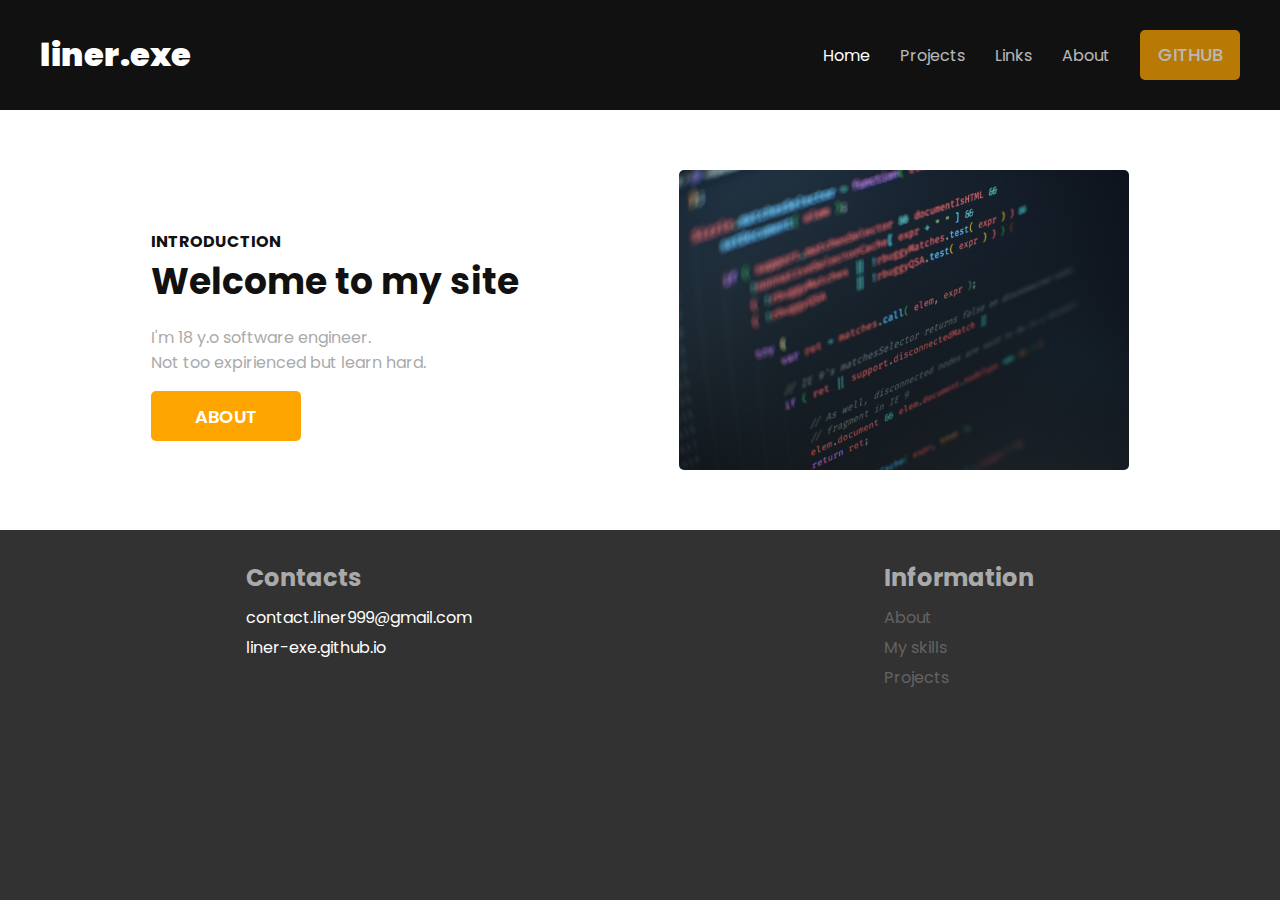
==== index.html @ c52f9169 "Add files via upload" ====
<!DOCTYPE html>
<html>
    <head>
        <meta charset="UTF-8">
        <meta name="viewport" content="width=device-width, initial-scale=1.0">
        <title>liner-exe's site</title>
        <link rel="stylesheet" href="style.css">
        <link rel="icon" href="favicon.png">
    </head>
    <body>
        <header class="header">
            <div class="container">
                <a href="https://liner-exe.github.io" class="header__logo">liner.exe</a>
                    <nav class="header__navbar">
                        <ul class="header__links">
                            <li><a href="https://liner-exe.github.io" class="visited">Home</a></li>
                            <li><a href="oops/oops.html">Projects</a></li>
                            <li><a href="oops/oops.html">Links</a></li>
                            <li><a href="oops/oops.html">About</a>
                            </li>
                        </ul>
        
                        <a href="https://github.com/liner-exe" class="btn">GitHub</a>
                    </nav>
            </div>
        </header>
        <main class="main">
            <section class="introduction">
                <div class="container">
                    <div class="introduction__left">
                        <h4 class="introduction__subtitle">INTRODUCTION</h4>
                        <h1 class="introduction__title">Welcome to my site</h1>
                        <p class="introduction__text">I'm 18 y.o software engineer.<br>Not too expirienced but learn hard.</p>
                        <a href="oops/oops.html" class="btn">ABOUT</a>
                    </div>
                    
                    <img src="images/introduction_banner.jpg" class="introduction__banner">
                </div>
            </section>
        </main>
        <footer class="footer">
            <div class="container">
                <div class="footer__contacts">
                    <h2 class="footer__contacts-title">Contacts</h2>
                    <a href="mailto:contact.liner999@gmail.com" class="footer__email">contact.liner999@gmail.com</a>
                    <a href="https://liner-exe.github.io" class="footer__site-link">liner-exe.github.io</a>
                </div>
                <div class="footer__info">
                    <h2>Information</h2>
                    <a href="oops/oops.html" class="info__about">About</a>
                    <a href="oops/oops.html" class="info__my-skills">My skills</a>
                    <a href="oops/oops.html" class="info__projects">Projects</a>
                </div>
                <!-- <div class="footer__social-networks">
                </div> -->
            </div>
        </footer>
    </body>
</html>
---- style.css ----
@import url('https://fonts.googleapis.com/css2?family=Poppins:ital,wght@0,100;0,200;0,300;0,400;0,500;0,600;0,700;0,800;0,900;1,100;1,200;1,300;1,400;1,500;1,600;1,700;1,800;1,900&display=swap');

* {
    font-family: "Poppins", sans-serif;
}

/*- general styles */

body {
    margin: 0;
    padding: 0;
    height: 100vh;
}

a {
    text-decoration: none;
    color: #fff;
}

ul {
    list-style: none;
    padding: 0;
    margin: 0;
}

h1, h2, h3, h4 {
    color: #fff;
    margin: 0;
}

.container {
    max-width: 1200px;
    margin-left: auto;
    margin-right: auto;
}

.btn {
    display: flex;
    align-items: center;
    justify-content: center;
    text-transform: uppercase;

    height: 50px;
    width: 150px;

    background: orange;
    border-radius: 5px;

    font-weight: 600;
    font-size: 18px;

    transition: background-color 0.5s;
}

.btn:hover {
    background-color: #aaa;
}

/*- header */

.header {
    padding: 30px 20px;
    background-color: #111;
}

.header .container {
    display: flex;
    justify-content: space-between;
    align-items: center;
}

.header__logo {
    font-size: 32px;
    font-weight: 900;

    transition: font-size 0.5s;
}

.header__logo:hover {
    font-size: 2.05em;
}

.header__logo:visited {
    color: antiquewhite;
}

.header__links {
    align-items: center;
    display: flex;
    gap: 30px;
}

.header__navbar {
    display: flex;
    gap: 30px;
}

.header__navbar a.visited {
    opacity: 1;
    transition: opacity 0.5s;
}

.header__navbar a.visited:hover {
    opacity: 0.8;
}

.header__navbar a {
    opacity: 0.7;
    transition: opacity 0.5s;

    line-height: 0;
}

.header__navbar a:hover {
    opacity: 1;
}

.header__navbar .btn {
    width: 100px;
    font-weight: 500;
}

/*- introduction */

.introduction .container {
    display: flex;
    justify-content: space-evenly;
    align-items: center;
    width: auto;

    padding: 60px 0;
}

.introduction__subtitle {
    color: #111;
    margin: 30px 0px 0px 0px;
}

.introduction__title {
    color: #111;
    margin: 0;

    font-size: 36px;
}

.introduction__text {
    color: #aaa;
}

.introduction__banner {
    max-width: 800px;
    max-height: 300px;

    height: auto;
    width: auto;
    
    margin-left: 50px;
    border-radius: 5px;
}

/*- footer */

.footer {
    background-color: #323232;

    height: calc(100vh - 530px);
}

.footer .container {
    height: 200px;

    display: flex;
    justify-content: space-around;
    align-items: first baseline;
}

.footer h2 {
    color: #aaa;
    padding-bottom: 10px;
}

.footer__contacts {
    display: grid;
    margin: 30px 0;
}

.footer__contacts a {
    padding: 0 0 5px;

    transition: color 0.5s;
}

.footer__contacts a:hover {
    color: #b5721b;
}

.footer__info {
    display: grid;
}

.footer__info a {
    color: #636363;
    padding: 0 0 5px;

    transition: color 0.5s;
}

.footer__info a:hover {
    color: #aaa;
}

.footer__social-networks {
    display: flex;
    gap: 5px;
}
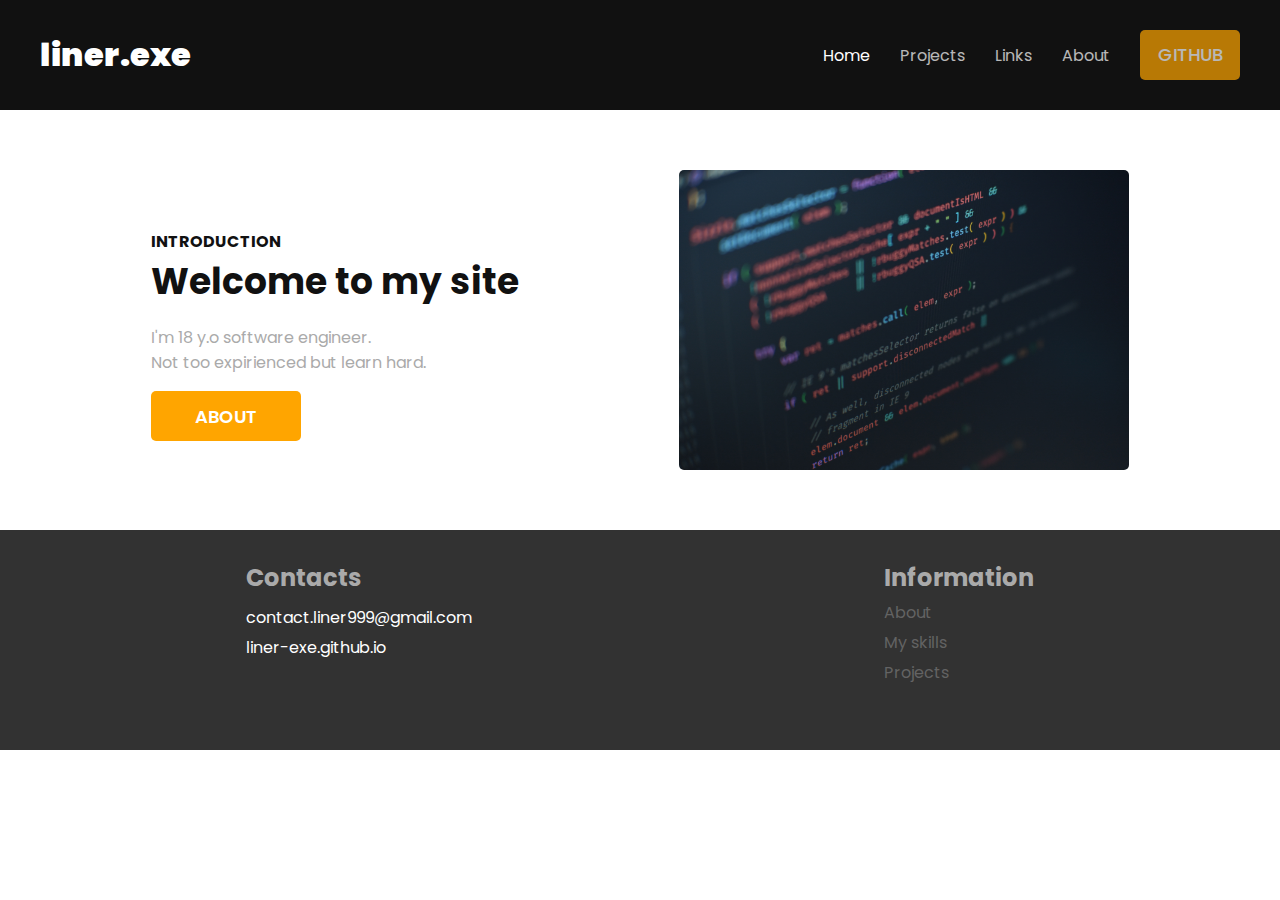
==== commit 8c9a4d22: "Removed link .html extension" ====
--- a/index.html
+++ b/index.html
@@ -14,9 +14,9 @@
                     <nav class="header__navbar">
                         <ul class="header__links">
                             <li><a href="https://liner-exe.github.io" class="visited">Home</a></li>
-                            <li><a href="oops/oops.html">Projects</a></li>
-                            <li><a href="oops/oops.html">Links</a></li>
-                            <li><a href="oops/oops.html">About</a>
+                            <li><a href="https://liner-exe.github.io/oops/">Projects</a></li>
+                            <li><a href="https://liner-exe.github.io/oops/">Links</a></li>
+                            <li><a href="https://liner-exe.github.io/oops/">About</a>
                             </li>
                         </ul>
         
@@ -47,9 +47,9 @@
                 </div>
                 <div class="footer__info">
                     <h2>Information</h2>
-                    <a href="oops/oops.html" class="info__about">About</a>
-                    <a href="oops/oops.html" class="info__my-skills">My skills</a>
-                    <a href="oops/oops.html" class="info__projects">Projects</a>
+                    <a href="https://liner-exe.github.io/oops/" class="info__about">About</a>
+                    <a href="https://liner-exe.github.io/oops/" class="info__my-skills">My skills</a>
+                    <a href="https://liner-exe.github.io/oops/" class="info__projects">Projects</a>
                 </div>
                 <!-- <div class="footer__social-networks">
                 </div> -->
--- a/style.css
+++ b/style.css
@@ -162,13 +162,10 @@
 
 .footer {
     background-color: #323232;
-
-    height: calc(100vh - 530px);
 }
 
 .footer .container {
-    height: 200px;
-
+    height: 220px;
     display: flex;
     justify-content: space-around;
     align-items: first baseline;
@@ -176,6 +173,9 @@
 
 .footer h2 {
     color: #aaa;
+}
+
+.footer__contacts-title {
     padding-bottom: 10px;
 }
 
@@ -200,16 +200,83 @@
 
 .footer__info a {
     color: #636363;
-    padding: 0 0 5px;
+    padding-top: 5px;
 
     transition: color 0.5s;
+}
+
+.footer__about {
+    padding-top: 10px;
 }
 
 .footer__info a:hover {
     color: #aaa;
 }
 
+.info__title {
+    padding-bottom: 0;
+}
+
 .footer__social-networks {
     display: flex;
     gap: 5px;
+}
+
+/*- mobile adaptation */
+
+@media (max-width: 500px) {
+    .header .container {
+        flex-direction: column;
+        gap: 10px;
+    }
+
+    .header__navbar a {
+        font-size: 12px;
+    }
+
+    .header .btn {
+        width: 70px;
+        height: 35px;
+    }
+
+    .introduction .container {
+        padding: 40px 0;
+        flex-direction: column;
+        gap: 15px;
+    }
+
+    .introduction__subtitle {
+        margin: 0;
+        font-size: 12px;
+    }
+
+    .introduction__title {
+        font-size: 24px;
+    }
+
+    .introduction__text {
+        font-size: 12px;
+    }
+
+    .introduction__banner {
+        margin: 0;
+
+        width: 80%;
+        height: 80%;
+    }
+
+    .footer .container {
+        flex-direction: column;
+        gap: 10px;
+        
+        width: 100%;
+        height: 100%;
+
+        left: 0;
+        top: 0;
+        justify-content: center;
+        align-items: center;
+
+        padding: 0 0 30px 0;
+    }
 }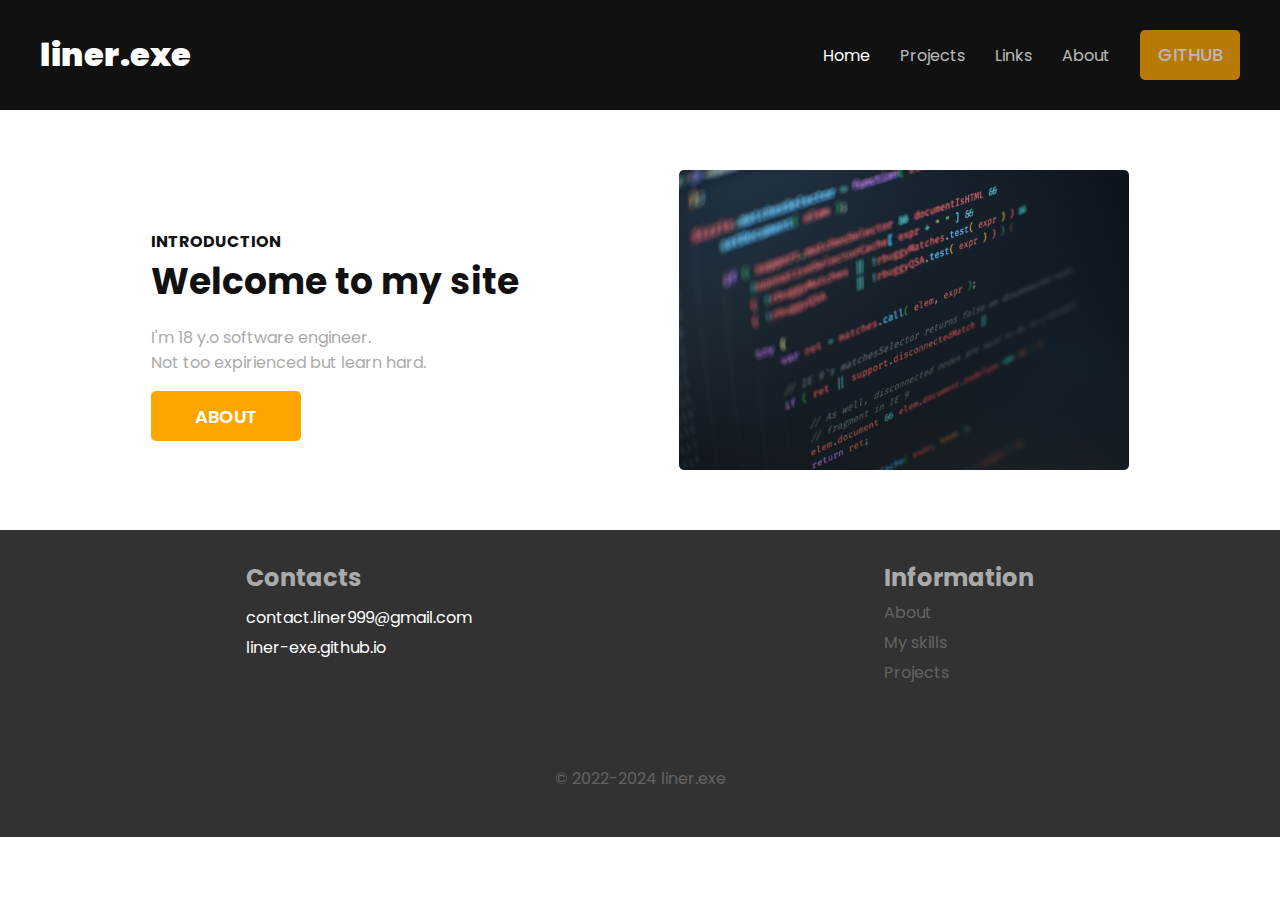
==== commit 90b4ec7b: "Copyright added." ====
--- a/index.html
+++ b/index.html
@@ -31,7 +31,7 @@
                         <h4 class="introduction__subtitle">INTRODUCTION</h4>
                         <h1 class="introduction__title">Welcome to my site</h1>
                         <p class="introduction__text">I'm 18 y.o software engineer.<br>Not too expirienced but learn hard.</p>
-                        <a href="oops/oops.html" class="btn">ABOUT</a>
+                        <a href="https://liner-exe.github.io/oops/" class="btn">ABOUT</a>
                     </div>
                     
                     <img src="images/introduction_banner.jpg" class="introduction__banner">
@@ -54,6 +54,9 @@
                 <!-- <div class="footer__social-networks">
                 </div> -->
             </div>
+            <div class="footer__copyright">
+                <p>&copy; 2022-2024 <a href="https://github.com/liner-exe">liner.exe</a></p>
+            </div>
         </footer>
     </body>
 </html>--- a/style.css
+++ b/style.css
@@ -9,7 +9,6 @@
 body {
     margin: 0;
     padding: 0;
-    height: 100vh;
 }
 
 a {
@@ -26,6 +25,10 @@
 h1, h2, h3, h4 {
     color: #fff;
     margin: 0;
+}
+
+p {
+    color: #fff;
 }
 
 .container {
@@ -222,6 +225,62 @@
     gap: 5px;
 }
 
+.footer__copyright {
+    text-align: center;
+    padding-bottom: 30px;
+}
+
+.footer__copyright p, .footer__copyright a {
+    color: #636363;
+}
+/*- tablet adaptation */
+
+@media (max-width: 768px) {
+    .header .container {
+        flex-direction: column;
+    }
+
+    .header__navbar {
+        justify-content: center;
+    }
+
+    .header__navbar a {
+        font-size: 14px;
+    }
+
+    .header .btn {
+        width: 80px;
+        height: 40px;
+        margin: 0;
+    }
+
+    .introduction
+
+    .introduction__subtitle {
+        font-size: 14px;
+    }
+
+    .introduction__title {
+        font-size: 30px;
+    }
+
+    .introduction__text {
+        font-size: 12px;
+    }
+
+    .introduction__banner {
+        width: 40%;
+        height: 40%;
+    }
+
+    .introduction .btn {
+        height: 35px;
+        width: 120px;
+
+        font-size: 14px
+    }
+}
+
 /*- mobile adaptation */
 
 @media (max-width: 500px) {
@@ -237,20 +296,29 @@
     .header .btn {
         width: 70px;
         height: 35px;
+
+        margin: 0;
     }
 
     .introduction .container {
         padding: 40px 0;
         flex-direction: column;
         gap: 15px;
+
+        background: url(images/introduction_banner.jpg);
+        background-size: cover;
     }
 
     .introduction__subtitle {
+        color: #fff;
+
         margin: 0;
         font-size: 12px;
     }
 
     .introduction__title {
+        color: #fff;
+
         font-size: 24px;
     }
 
@@ -258,11 +326,17 @@
         font-size: 12px;
     }
 
+    .introduction .btn {
+        margin: 0 auto;
+    }
+
     .introduction__banner {
         margin: 0;
 
         width: 80%;
         height: 80%;
+
+        display: none;
     }
 
     .footer .container {
@@ -277,6 +351,10 @@
         justify-content: center;
         align-items: center;
 
-        padding: 0 0 30px 0;
+        padding-bottom: 30px;
+    }
+
+    .footer .container h2, a {
+        text-align: center;
     }
 }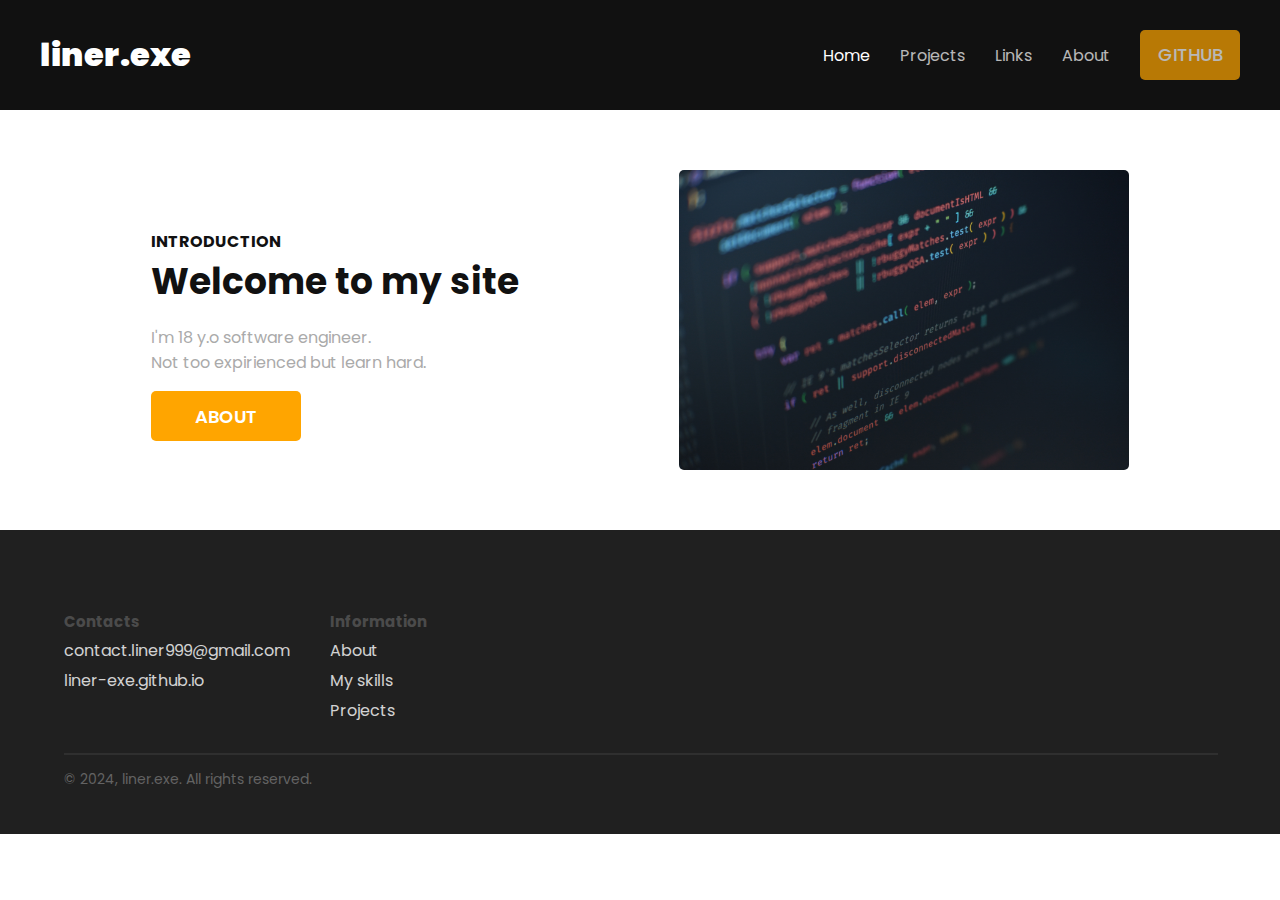
==== commit 2e92fbb6: "feat: footer updated" ====
--- a/index.html
+++ b/index.html
@@ -14,9 +14,9 @@
                     <nav class="header__navbar">
                         <ul class="header__links">
                             <li><a href="https://liner-exe.github.io" class="visited">Home</a></li>
-                            <li><a href="https://liner-exe.github.io/oops/">Projects</a></li>
-                            <li><a href="https://liner-exe.github.io/oops/">Links</a></li>
-                            <li><a href="https://liner-exe.github.io/oops/">About</a>
+                            <li><a href="https://liner-exe.github.io/projects/">Projects</a></li>
+                            <li><a href="https://liner-exe.github.io/links/">Links</a></li>
+                            <li><a href="https://liner-exe.github.io/about/">About</a>
                             </li>
                         </ul>
         
@@ -39,23 +39,26 @@
             </section>
         </main>
         <footer class="footer">
-            <div class="container">
-                <div class="footer__contacts">
-                    <h2 class="footer__contacts-title">Contacts</h2>
-                    <a href="mailto:contact.liner999@gmail.com" class="footer__email">contact.liner999@gmail.com</a>
-                    <a href="https://liner-exe.github.io" class="footer__site-link">liner-exe.github.io</a>
-                </div>
-                <div class="footer__info">
-                    <h2>Information</h2>
-                    <a href="https://liner-exe.github.io/oops/" class="info__about">About</a>
-                    <a href="https://liner-exe.github.io/oops/" class="info__my-skills">My skills</a>
-                    <a href="https://liner-exe.github.io/oops/" class="info__projects">Projects</a>
+            <div class="footer-container">
+                <div class="footer-links-wrapper">
+                    <div class="footer__contacts">
+                        <h2 class="footer__contacts-title">Contacts</h2>
+                        <a href="mailto:contact.liner999@gmail.com" class="footer__email">contact.liner999@gmail.com</a>
+                        <a href="https://liner-exe.github.io" class="footer__site-link">liner-exe.github.io</a>
+                    </div>
+                    <div class="footer__info">
+                        <h2>Information</h2>
+                        <a href="https://liner-exe.github.io/oops/" class="info__about">About</a>
+                        <a href="https://liner-exe.github.io/oops/" class="info__my-skills">My skills</a>
+                        <a href="https://liner-exe.github.io/oops/" class="info__projects">Projects</a>
+                    </div>
                 </div>
                 <!-- <div class="footer__social-networks">
                 </div> -->
-            </div>
-            <div class="footer__copyright">
-                <p>&copy; 2022-2024 <a href="https://github.com/liner-exe">liner.exe</a></p>
+                <hr class="separator">
+                    <div class="footer__copyright">
+                        <p>&copy; 2024, <a href="https://github.com/liner-exe">liner.exe</a>. All rights reserved.</p>
+                    </div>
             </div>
         </footer>
     </body>
--- a/style.css
+++ b/style.css
@@ -164,31 +164,38 @@
 /*- footer */
 
 .footer {
-    background-color: #323232;
-}
-
-.footer .container {
-    height: 220px;
-    display: flex;
-    justify-content: space-around;
+    background-color: #202020;
+}
+
+.footer h2 {
+    color: #CCCCCC;
+    opacity: 25%;
+    font-size: 15px;
+}
+
+.footer .footer-container {
+    margin: auto auto;
+    width: 90%;
+    padding-top: 30px;
+    padding-bottom: 30px;
+}
+
+.footer-links-wrapper {
+    padding-top: 20px;
+    padding-bottom: 30px;
+    float: left;
+    display: flex;
     align-items: first baseline;
-}
-
-.footer h2 {
-    color: #aaa;
-}
-
-.footer__contacts-title {
-    padding-bottom: 10px;
-}
-
+    gap: 40px;
+}
 .footer__contacts {
     display: grid;
     margin: 30px 0;
 }
 
 .footer__contacts a {
-    padding: 0 0 5px;
+    opacity: 80%;
+    padding-top: 5px;
 
     transition: color 0.5s;
 }
@@ -202,7 +209,7 @@
 }
 
 .footer__info a {
-    color: #636363;
+    opacity: 80%;
     padding-top: 5px;
 
     transition: color 0.5s;
@@ -225,9 +232,13 @@
     gap: 5px;
 }
 
+.footer .separator {
+    width: 100%;
+    border: 1px solid #2f2f2f;
+}
+
 .footer__copyright {
-    text-align: center;
-    padding-bottom: 30px;
+    font-size: 14px;
 }
 
 .footer__copyright p, .footer__copyright a {
@@ -339,8 +350,7 @@
         display: none;
     }
 
-    .footer .container {
-        flex-direction: column;
+    .footer {
         gap: 10px;
         
         width: 100%;
@@ -348,13 +358,19 @@
 
         left: 0;
         top: 0;
-        justify-content: center;
-        align-items: center;
 
         padding-bottom: 30px;
     }
 
-    .footer .container h2, a {
-        text-align: center;
+    .footer .footer-links-wrapper h2, a {
+        text-align: left;
+    }
+
+    .footer .footer-links-wrapper h2 {
+        font-size: 14px;
+    }
+
+    .footer .footer-links-wrapper {
+        font-size: 14px;
     }
 }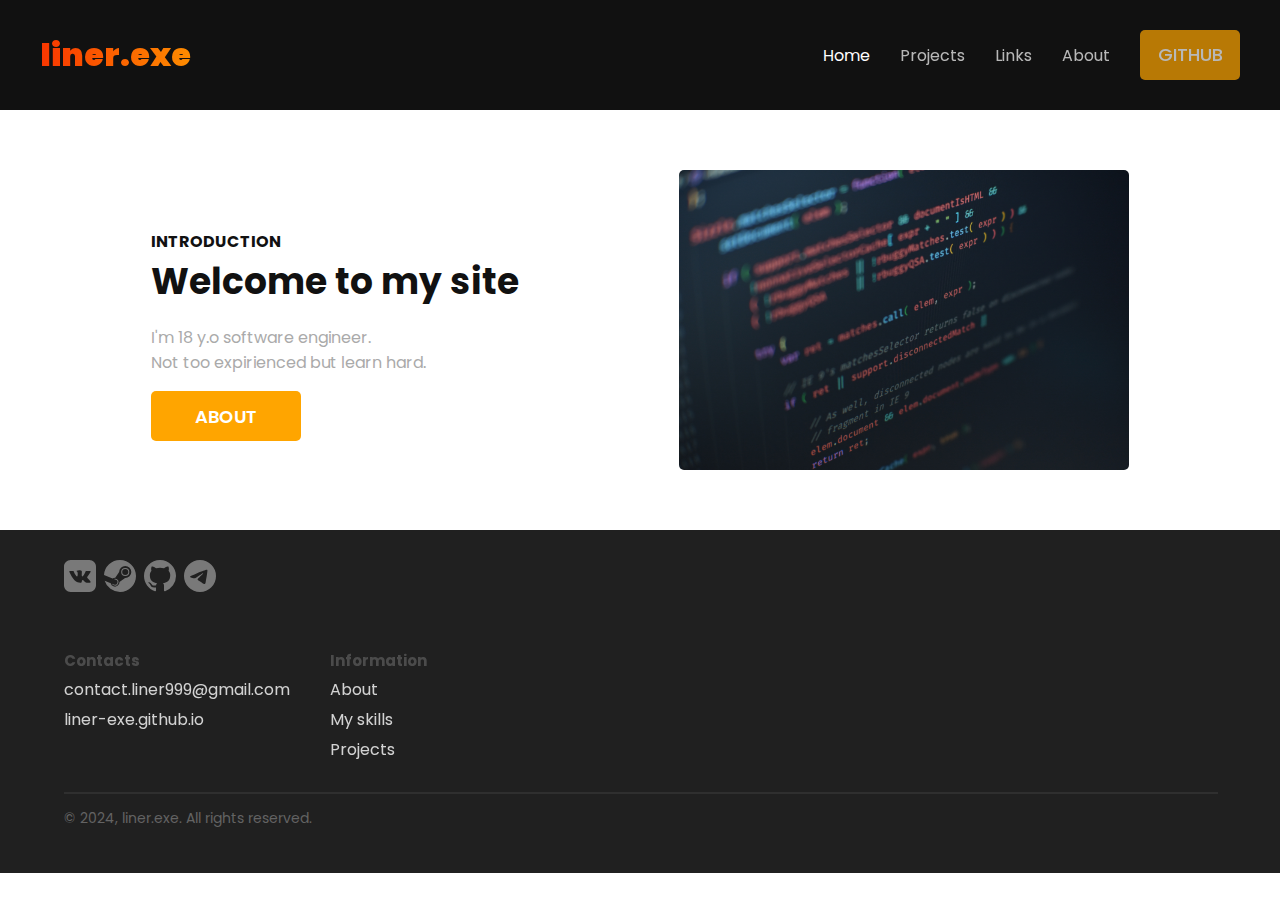
==== commit f5278a0d: "feat: added links to social networks" ====
--- a/index.html
+++ b/index.html
@@ -10,7 +10,7 @@
     <body>
         <header class="header">
             <div class="container">
-                <a href="https://liner-exe.github.io" class="header__logo">liner.exe</a>
+                <a href="https://github.com/liner-exe" class="header__logo">liner.exe</a>
                     <nav class="header__navbar">
                         <ul class="header__links">
                             <li><a href="https://liner-exe.github.io" class="visited">Home</a></li>
@@ -40,6 +40,29 @@
         </main>
         <footer class="footer">
             <div class="footer-container">
+                <div class="footer__social-networks">
+                    <a href="https://vk.com/liner_games" class="social-vk">
+                        <svg xmlns="http://www.w3.org/2000/svg" width="32" height="32" fill="currentColor" viewBox="0 0 24 24">
+                            <path d="M19 0h-14c-2.761 0-5 2.239-5 5v14c0 2.761 2.239 5 5 5h14c2.762 0 5-2.239 5-5v-14c0-2.761-2.238-5-5-5zm.25 16.996h-2.134c-1.205 0-1.409-.687-2.401-1.679-.897-.897-1.395-.209-1.374 1.068.006.339-.161.611-.566.611-1.264 0-3.08.178-4.918-1.806-1.883-2.033-3.857-6.111-3.857-6.513 0-.237.196-.344.524-.344h2.17c.574 0 .623.284.783.649.667 1.521 2.265 4.574 2.69 2.87.244-.978.344-3.245-.703-3.44-.594-.11.452-.746 1.968-.746.377 0 .786.041 1.205.137.769.179.771.523.761 1.026-.039 1.903-.269 3.184.233 3.507.479.31 1.739-1.717 2.403-3.281.183-.433.219-.722.734-.722h2.654c1.39 0-.182 1.997-1.383 3.557-.968 1.255-.916 1.28.209 2.324.803.744 1.75 1.76 1.75 2.336.002.272-.21.446-.748.446z"/>
+                        </svg>
+                    </a>
+                    <a href="https://steamcommunity.com/id/liner_exe/" class="social-steam">
+                        <svg xmlns="http://www.w3.org/2000/svg" width="32" height="32" fill="currentColor" viewBox="0 0 16 16">
+                            <path d="M.329 10.333A8.01 8.01 0 0 0 7.99 16C12.414 16 16 12.418 16 8s-3.586-8-8.009-8A8.006 8.006 0 0 0 0 7.468l.003.006 4.304 1.769A2.2 2.2 0 0 1 5.62 8.88l1.96-2.844-.001-.04a3.046 3.046 0 0 1 3.042-3.043 3.046 3.046 0 0 1 3.042 3.043 3.047 3.047 0 0 1-3.111 3.044l-2.804 2a2.223 2.223 0 0 1-3.075 2.11 2.22 2.22 0 0 1-1.312-1.568L.33 10.333Z"/>
+                            <path d="M4.868 12.683a1.715 1.715 0 0 0 1.318-3.165 1.7 1.7 0 0 0-1.263-.02l1.023.424a1.261 1.261 0 1 1-.97 2.33l-.99-.41a1.7 1.7 0 0 0 .882.84Zm3.726-6.687a2.03 2.03 0 0 0 2.027 2.029 2.03 2.03 0 0 0 2.027-2.029 2.03 2.03 0 0 0-2.027-2.027 2.03 2.03 0 0 0-2.027 2.027m2.03-1.527a1.524 1.524 0 1 1-.002 3.048 1.524 1.524 0 0 1 .002-3.048"/>
+                        </svg>
+                    </a>
+                    <a href="https://github.com/liner-exe" class="social-github">
+                        <svg xmlns="http://www.w3.org/2000/svg" width="32" height="32" fill="currentColor" viewBox="0 0 16 16">
+                            <path d="M8 0C3.58 0 0 3.58 0 8c0 3.54 2.29 6.53 5.47 7.59.4.07.55-.17.55-.38 0-.19-.01-.82-.01-1.49-2.01.37-2.53-.49-2.69-.94-.09-.23-.48-.94-.82-1.13-.28-.15-.68-.52-.01-.53.63-.01 1.08.58 1.23.82.72 1.21 1.87.87 2.33.66.07-.52.28-.87.51-1.07-1.78-.2-3.64-.89-3.64-3.95 0-.87.31-1.59.82-2.15-.08-.2-.36-1.02.08-2.12 0 0 .67-.21 2.2.82.64-.18 1.32-.27 2-.27s1.36.09 2 .27c1.53-1.04 2.2-.82 2.2-.82.44 1.1.16 1.92.08 2.12.51.56.82 1.27.82 2.15 0 3.07-1.87 3.75-3.65 3.95.29.25.54.73.54 1.48 0 1.07-.01 1.93-.01 2.2 0 .21.15.46.55.38A8.01 8.01 0 0 0 16 8c0-4.42-3.58-8-8-8"/>
+                        </svg>
+                    </a>
+                    <a href="https://t.me/liner_exe" class="social-telegram">
+                        <svg xmlns="http://www.w3.org/2000/svg" width="32" height="32" fill="currentColor" class="bi bi-telegram" viewBox="0 0 16 16">
+                            <path d="M16 8A8 8 0 1 1 0 8a8 8 0 0 1 16 0M8.287 5.906q-1.168.486-4.666 2.01-.567.225-.595.442c-.03.243.275.339.69.47l.175.055c.408.133.958.288 1.243.294q.39.01.868-.32 3.269-2.206 3.374-2.23c.05-.012.12-.026.166.016s.042.12.037.141c-.03.129-1.227 1.241-1.846 1.817-.193.18-.33.307-.358.336a8 8 0 0 1-.188.186c-.38.366-.664.64.015 1.088.327.216.589.393.85.571.284.194.568.387.936.629q.14.092.27.187c.331.236.63.448.997.414.214-.02.435-.22.547-.82.265-1.417.786-4.486.906-5.751a1.4 1.4 0 0 0-.013-.315.34.34 0 0 0-.114-.217.53.53 0 0 0-.31-.093c-.3.005-.763.166-2.984 1.09"/>
+                        </svg>
+                    </a>
+                </div>
                 <div class="footer-links-wrapper">
                     <div class="footer__contacts">
                         <h2 class="footer__contacts-title">Contacts</h2>
@@ -53,8 +76,6 @@
                         <a href="https://liner-exe.github.io/oops/" class="info__projects">Projects</a>
                     </div>
                 </div>
-                <!-- <div class="footer__social-networks">
-                </div> -->
                 <hr class="separator">
                     <div class="footer__copyright">
                         <p>&copy; 2024, <a href="https://github.com/liner-exe">liner.exe</a>. All rights reserved.</p>
--- a/style.css
+++ b/style.css
@@ -73,6 +73,9 @@
 }
 
 .header__logo {
+    color: transparent;
+    background: linear-gradient(to right, #f83600, #fe8c00);
+    background-clip: text;
     font-size: 32px;
     font-weight: 900;
 
@@ -84,7 +87,7 @@
 }
 
 .header__logo:visited {
-    color: antiquewhite;
+    color: none;
 }
 
 .header__links {
@@ -228,8 +231,20 @@
 }
 
 .footer__social-networks {
-    display: flex;
-    gap: 5px;
+    align-items: center;
+    display: flex;
+    gap: 8px;
+}
+
+.footer__social-networks a {
+    color: #fff;
+    opacity: 40%;
+
+    transition: opacity 0.5s;
+}
+
+.footer__social-networks a:hover {
+    opacity: 70%;
 }
 
 .footer .separator {
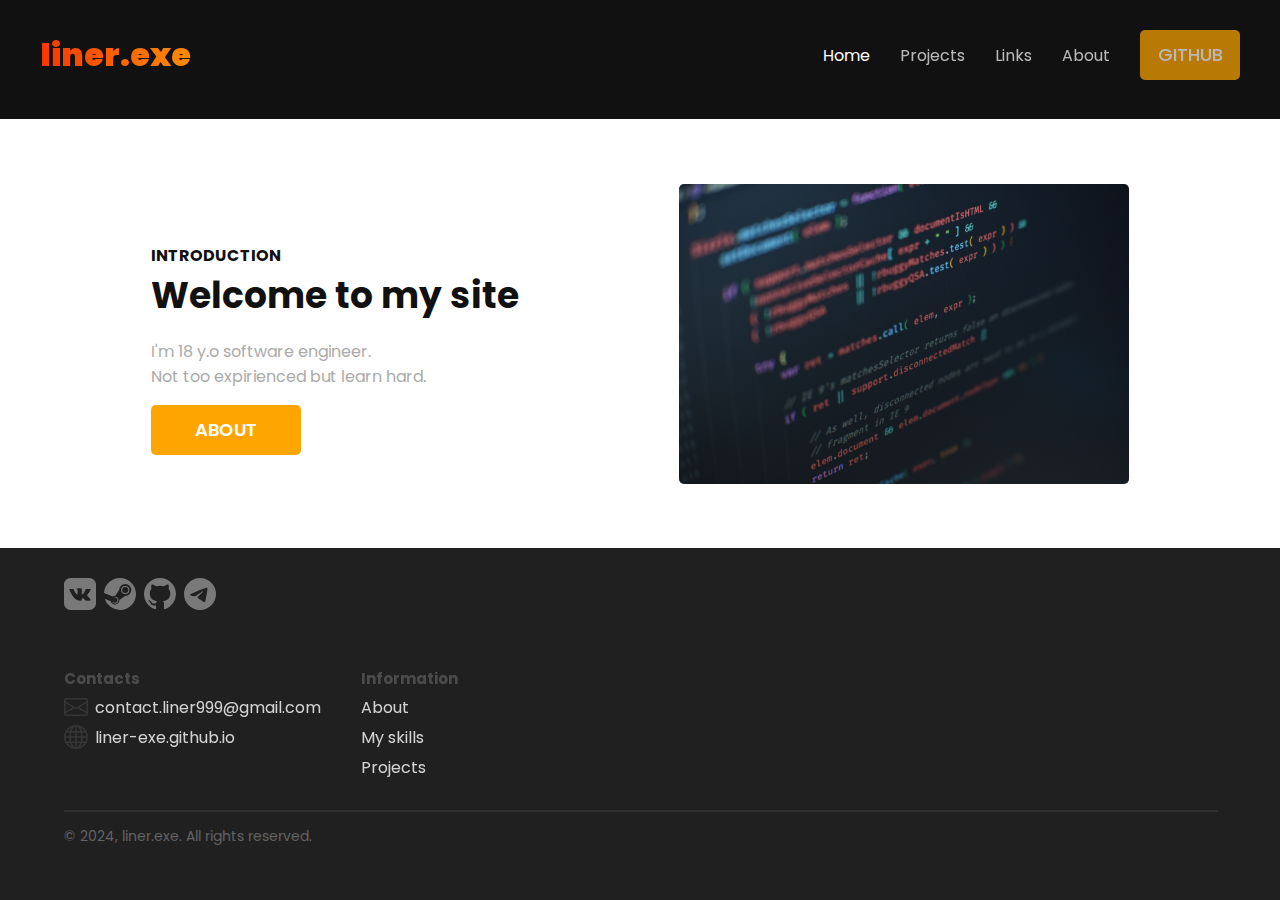
==== commit c972ddd1: "Footer improvements" ====
--- a/index.html
+++ b/index.html
@@ -66,8 +66,18 @@
                 <div class="footer-links-wrapper">
                     <div class="footer__contacts">
                         <h2 class="footer__contacts-title">Contacts</h2>
-                        <a href="mailto:contact.liner999@gmail.com" class="footer__email">contact.liner999@gmail.com</a>
-                        <a href="https://liner-exe.github.io" class="footer__site-link">liner-exe.github.io</a>
+                        <div class="footer__email__wrapper">
+                            <svg xmlns="http://www.w3.org/2000/svg" width="24" height="24" fill="currentColor" viewBox="0 0 16 16" class="envelope">
+                                <path d="M0 4a2 2 0 0 1 2-2h12a2 2 0 0 1 2 2v8a2 2 0 0 1-2 2H2a2 2 0 0 1-2-2zm2-1a1 1 0 0 0-1 1v.217l7 4.2 7-4.2V4a1 1 0 0 0-1-1zm13 2.383-4.708 2.825L15 11.105zm-.034 6.876-5.64-3.471L8 9.583l-1.326-.795-5.64 3.47A1 1 0 0 0 2 13h12a1 1 0 0 0 .966-.741M1 11.105l4.708-2.897L1 5.383z"/>
+                            </svg>
+                            <a href="mailto:contact.liner999@gmail.com" class="footer__email">contact.liner999@gmail.com</a>
+                        </div>
+                        <div class="footer__site-link__wrapper">
+                            <svg xmlns="http://www.w3.org/2000/svg" width="24" height="24" fill="currentColor" viewBox="0 0 16 16" class="globe">
+                                <path d="M0 8a8 8 0 1 1 16 0A8 8 0 0 1 0 8m7.5-6.923c-.67.204-1.335.82-1.887 1.855A8 8 0 0 0 5.145 4H7.5zM4.09 4a9.3 9.3 0 0 1 .64-1.539 7 7 0 0 1 .597-.933A7.03 7.03 0 0 0 2.255 4zm-.582 3.5c.03-.877.138-1.718.312-2.5H1.674a7 7 0 0 0-.656 2.5zM4.847 5a12.5 12.5 0 0 0-.338 2.5H7.5V5zM8.5 5v2.5h2.99a12.5 12.5 0 0 0-.337-2.5zM4.51 8.5a12.5 12.5 0 0 0 .337 2.5H7.5V8.5zm3.99 0V11h2.653c.187-.765.306-1.608.338-2.5zM5.145 12q.208.58.468 1.068c.552 1.035 1.218 1.65 1.887 1.855V12zm.182 2.472a7 7 0 0 1-.597-.933A9.3 9.3 0 0 1 4.09 12H2.255a7 7 0 0 0 3.072 2.472M3.82 11a13.7 13.7 0 0 1-.312-2.5h-2.49c.062.89.291 1.733.656 2.5zm6.853 3.472A7 7 0 0 0 13.745 12H11.91a9.3 9.3 0 0 1-.64 1.539 7 7 0 0 1-.597.933M8.5 12v2.923c.67-.204 1.335-.82 1.887-1.855q.26-.487.468-1.068zm3.68-1h2.146c.365-.767.594-1.61.656-2.5h-2.49a13.7 13.7 0 0 1-.312 2.5m2.802-3.5a7 7 0 0 0-.656-2.5H12.18c.174.782.282 1.623.312 2.5zM11.27 2.461c.247.464.462.98.64 1.539h1.835a7 7 0 0 0-3.072-2.472c.218.284.418.598.597.933M10.855 4a8 8 0 0 0-.468-1.068C9.835 1.897 9.17 1.282 8.5 1.077V4z"/>
+                            </svg>
+                            <a href="https://liner-exe.github.io" class="footer__site-link">liner-exe.github.io</a>
+                        </div>
                     </div>
                     <div class="footer__info">
                         <h2>Information</h2>
--- a/style.css
+++ b/style.css
@@ -5,10 +5,16 @@
 }
 
 /*- general styles */
+
+html, body {
+    height: 100%;
+}
 
 body {
     margin: 0;
     padding: 0;
+
+    display: grid;
 }
 
 a {
@@ -128,6 +134,11 @@
 
 /*- introduction */
 
+.main {
+    align-content: center;
+    background-color: #fff;
+}
+
 .introduction .container {
     display: flex;
     justify-content: space-evenly;
@@ -194,11 +205,12 @@
 .footer__contacts {
     display: grid;
     margin: 30px 0;
+
+    gap: 5px;
 }
 
 .footer__contacts a {
     opacity: 80%;
-    padding-top: 5px;
 
     transition: color 0.5s;
 }
@@ -209,11 +221,12 @@
 
 .footer__info {
     display: grid;
+
+    gap: 5px;
 }
 
 .footer__info a {
     opacity: 80%;
-    padding-top: 5px;
 
     transition: color 0.5s;
 }
@@ -247,6 +260,26 @@
     opacity: 70%;
 }
 
+.footer__email__wrapper {
+    display: flex;
+    gap: 7px;
+}
+
+.footer__email__wrapper .envelope {
+    color: #b1b1b1;
+    opacity: 15%;
+}
+
+.footer__site-link__wrapper {
+    display: flex;
+    gap: 7px;
+}
+
+.footer__site-link__wrapper .globe {
+    color: #b1b1b1;
+    opacity: 15%;
+}
+
 .footer .separator {
     width: 100%;
     border: 1px solid #2f2f2f;
@@ -259,9 +292,27 @@
 .footer__copyright p, .footer__copyright a {
     color: #636363;
 }
+
+/*- laptop adaptation */
+
+@media (max-width: 900px)
+{
+    .introduction__banner {
+        margin: 0;
+
+        width: 400px;
+        height: 250px;
+    }
+}
+
 /*- tablet adaptation */
 
 @media (max-width: 768px) {
+    body {
+        display: block;
+        background-color: #111;
+    }
+
     .header .container {
         flex-direction: column;
     }
@@ -310,6 +361,10 @@
 /*- mobile adaptation */
 
 @media (max-width: 500px) {
+    body {
+        display: block;
+    }
+
     .header .container {
         flex-direction: column;
         gap: 10px;
@@ -369,12 +424,9 @@
         gap: 10px;
         
         width: 100%;
-        height: 100%;
 
         left: 0;
         top: 0;
-
-        padding-bottom: 30px;
     }
 
     .footer .footer-links-wrapper h2, a {
@@ -388,4 +440,27 @@
     .footer .footer-links-wrapper {
         font-size: 14px;
     }
+}
+
+@media (max-width: 320px)
+{
+    .header {
+        padding: 20px 10px;
+    }
+
+    .header__logo {
+        font-size: 24px;
+    }
+
+    .header__navbar {
+        display: grid;
+        justify-items: center;
+        gap: 10px;
+    }
+
+    .footer-links-wrapper {
+        flex-direction: column;
+        gap: 0;
+        padding-top: 0;
+    }
 }